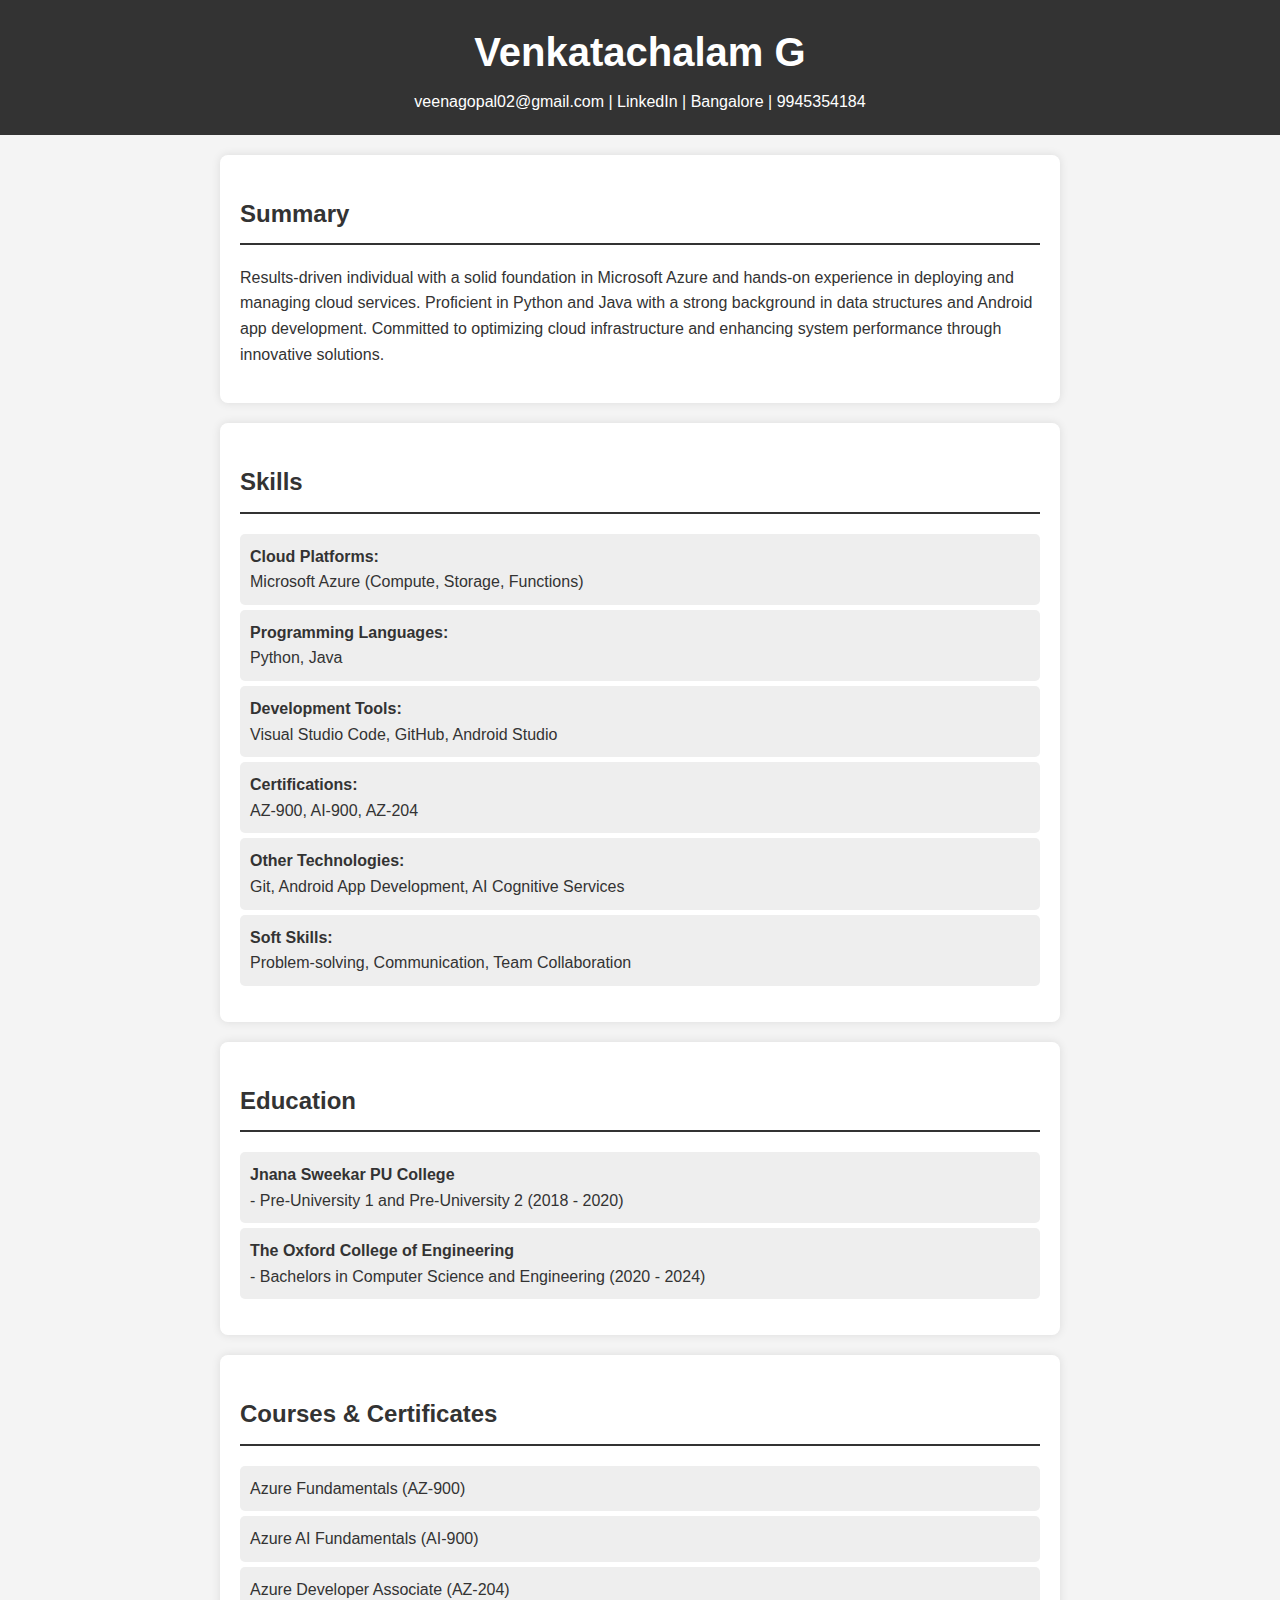
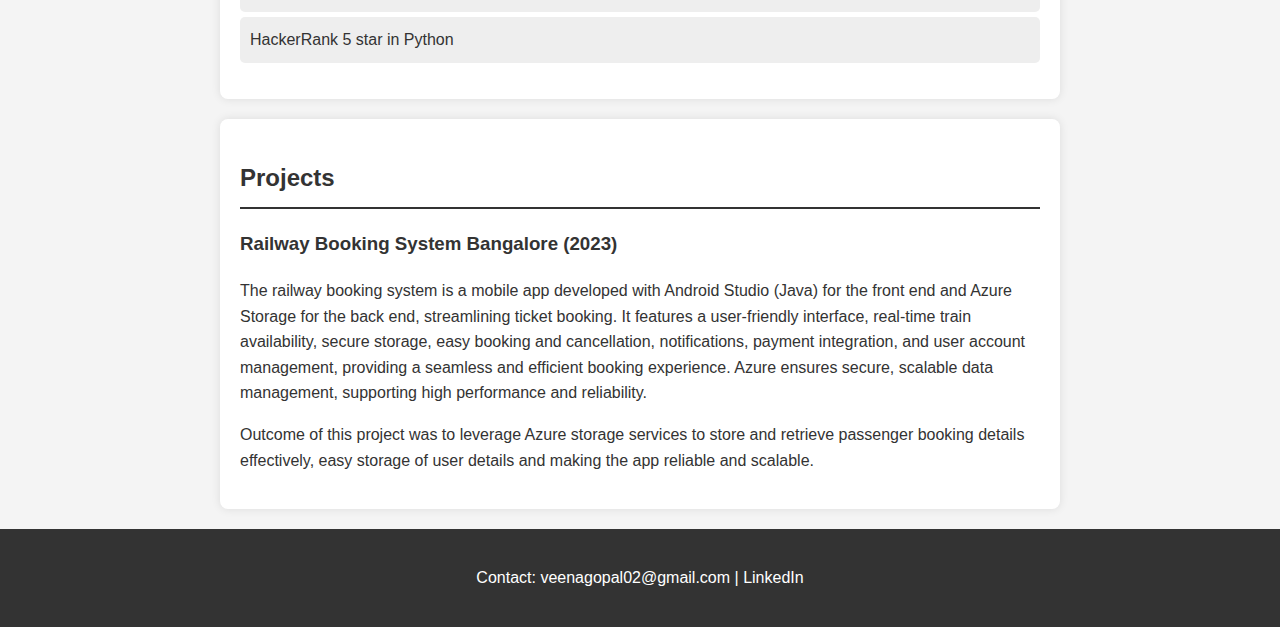
==== index.html @ cfda8464 "Rename resume.html to index.html" ====
<!DOCTYPE html>
<html lang="en">
<head>
    <meta charset="UTF-8">
    <meta name="viewport" content="width=device-width, initial-scale=1.0">
    <title>Venkatachalam G's Resume</title>
    <link rel="stylesheet" href="styles.css">
</head>
<body>
    <header>
        <h1>Venkatachalam G</h1>
        <p><a href="mailto:veenagopal02@gmail.com">veenagopal02@gmail.com</a> | <a href="https://www.linkedin.com/in/venkatachalam-g-23966923b">LinkedIn</a> | Bangalore | 9945354184</p>
    </header>

    <section id="summary">
        <h2>Summary</h2>
        <p>Results-driven individual with a solid foundation in Microsoft Azure and hands-on experience in deploying and managing cloud services. Proficient in Python and Java with a strong background in data structures and Android app development. Committed to optimizing cloud infrastructure and enhancing system performance through innovative solutions.</p>
    </section>

    <section id="skills">
        <h2>Skills</h2>
        <ul>
            <li><strong>Cloud Platforms:</strong> Microsoft Azure (Compute, Storage, Functions)</li>
            <li><strong>Programming Languages:</strong> Python, Java</li>
            <li><strong>Development Tools:</strong> Visual Studio Code, GitHub, Android Studio</li>
            <li><strong>Certifications:</strong> AZ-900, AI-900, AZ-204</li>
            <li><strong>Other Technologies:</strong> Git, Android App Development, AI Cognitive Services</li>
            <li><strong>Soft Skills:</strong> Problem-solving, Communication, Team Collaboration</li>
        </ul>
    </section>

    <section id="education">
        <h2>Education</h2>
        <ul>
            <li><strong>Jnana Sweekar PU College</strong> - Pre-University 1 and Pre-University 2 (2018 - 2020)</li>
            <li><strong>The Oxford College of Engineering</strong> - Bachelors in Computer Science and Engineering (2020 - 2024)</li>
        </ul>
    </section>

    <section id="courses-certificates">
        <h2>Courses & Certificates</h2>
        <ul>
            <li>Azure Fundamentals (AZ-900)</li>
            <li>Azure AI Fundamentals (AI-900)</li>
            <li>Azure Developer Associate (AZ-204)</li>
            <li>HackerRank 5 star in Python</li>
        </ul>
    </section>

    <section id="projects">
        <h2>Projects</h2>
        <h3>Railway Booking System Bangalore (2023)</h3>
        <p>The railway booking system is a mobile app developed with Android Studio (Java) for the front end and Azure Storage for the back end, streamlining ticket booking. It features a user-friendly interface, real-time train availability, secure storage, easy booking and cancellation, notifications, payment integration, and user account management, providing a seamless and efficient booking experience. Azure ensures secure, scalable data management, supporting high performance and reliability.</p>
        <p>Outcome of this project was to leverage Azure storage services to store and retrieve passenger booking details effectively, easy storage of user details and making the app reliable and scalable.</p>
    </section>

    <footer>
        <p>Contact: <a href="mailto:veenagopal02@gmail.com">veenagopal02@gmail.com</a> | <a href="https://www.linkedin.com/in/venkatachalam-g-23966923b">LinkedIn</a></p>
    </footer>
</body>
</html>
---- styles.css ----
/* styles.css */

body {
    font-family: Arial, sans-serif;
    line-height: 1.6;
    margin: 0;
    padding: 0;
    background-color: #f4f4f4;
    color: #333;
}

header {
    background: #333;
    color: #fff;
    padding: 20px 0;
    text-align: center;
}

header h1 {
    margin: 0;
    font-size: 2.5em;
}

header p {
    margin: 5px 0 0;
}

header a {
    color: #fff;
    text-decoration: none;
}

header a:hover {
    text-decoration: underline;
}

section {
    padding: 20px;
    margin: 20px auto;
    max-width: 800px;
    background: #fff;
    border-radius: 8px;
    box-shadow: 0 0 10px rgba(0, 0, 0, 0.1);
}

h2 {
    border-bottom: 2px solid #333;
    padding-bottom: 10px;
    margin-bottom: 20px;
}

ul {
    list-style: none;
    padding: 0;
}

ul li {
    background: #eee;
    margin: 5px 0;
    padding: 10px;
    border-radius: 5px;
}

ul li strong {
    display: block;
}

footer {
    text-align: center;
    padding: 20px;
    background: #333;
    color: #fff;
}

footer a {
    color: #fff;
    text-decoration: none;
}

footer a:hover {
    text-decoration: underline;
}
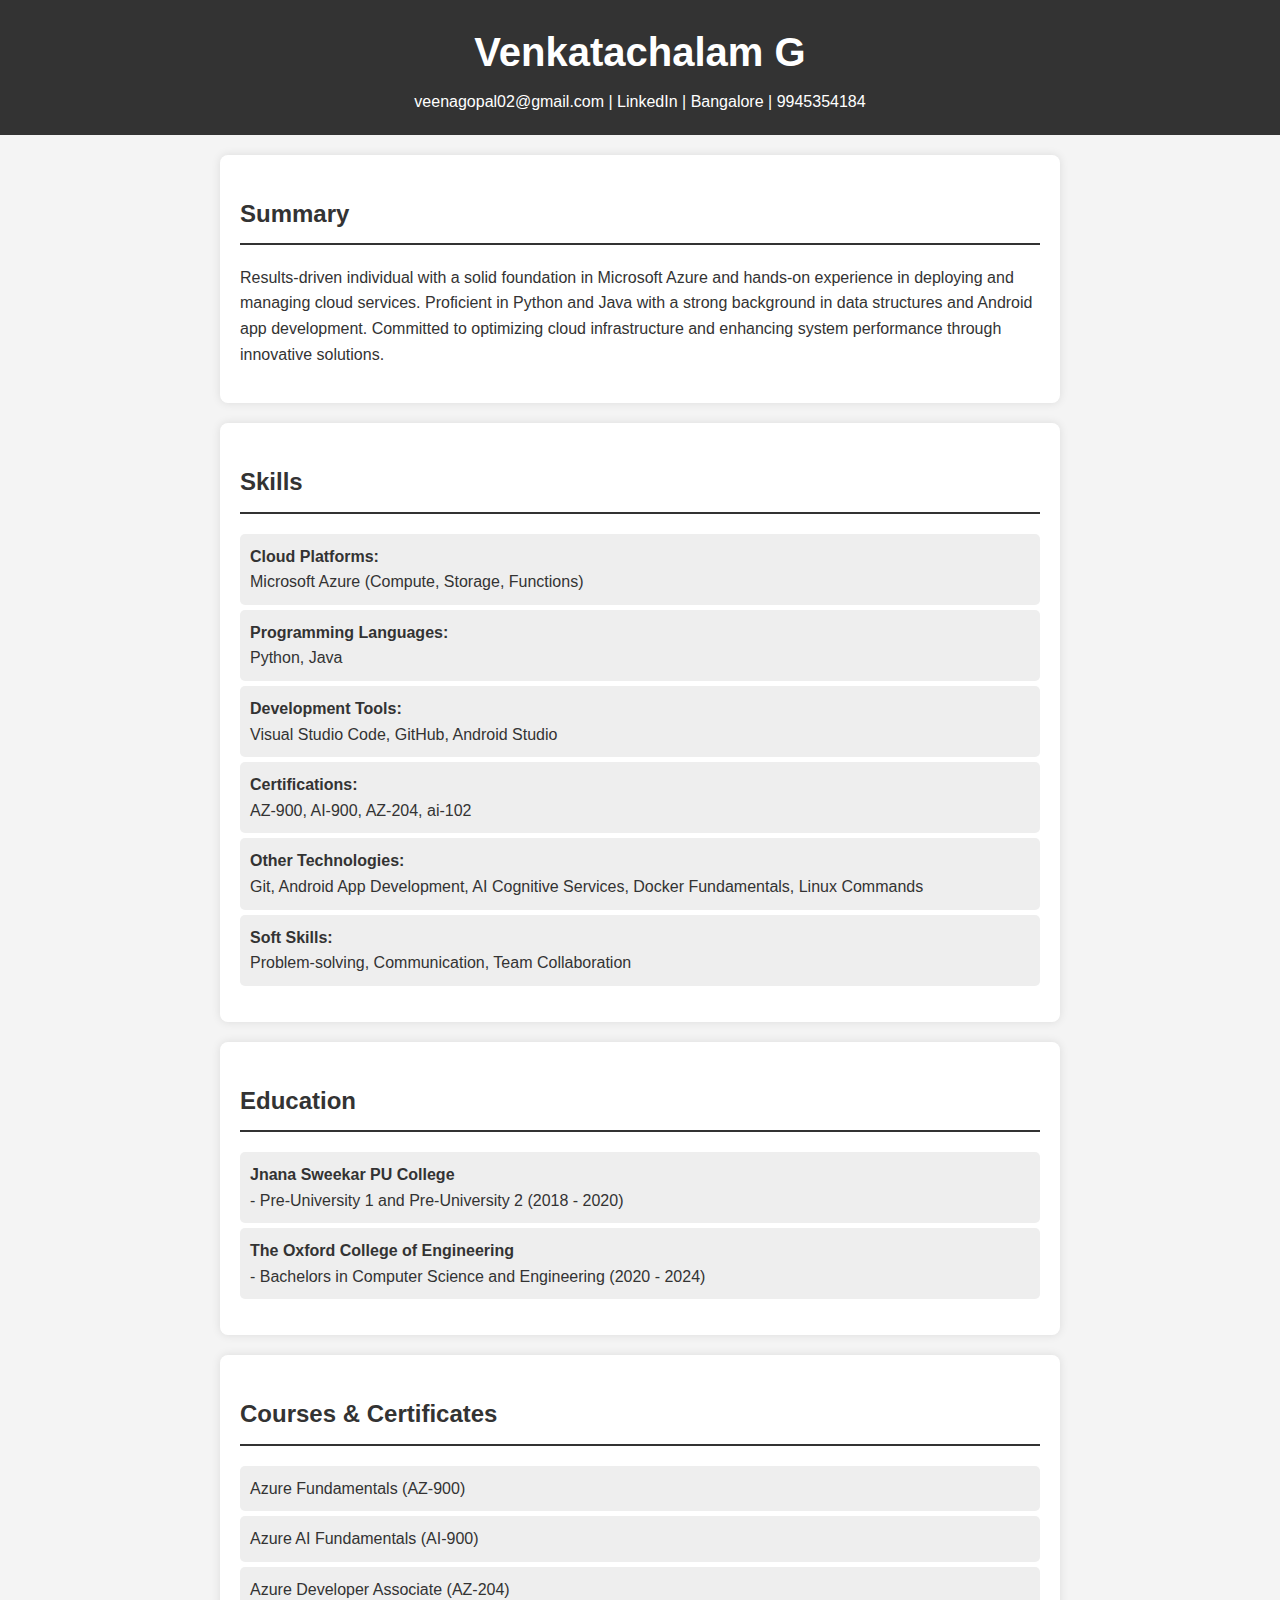
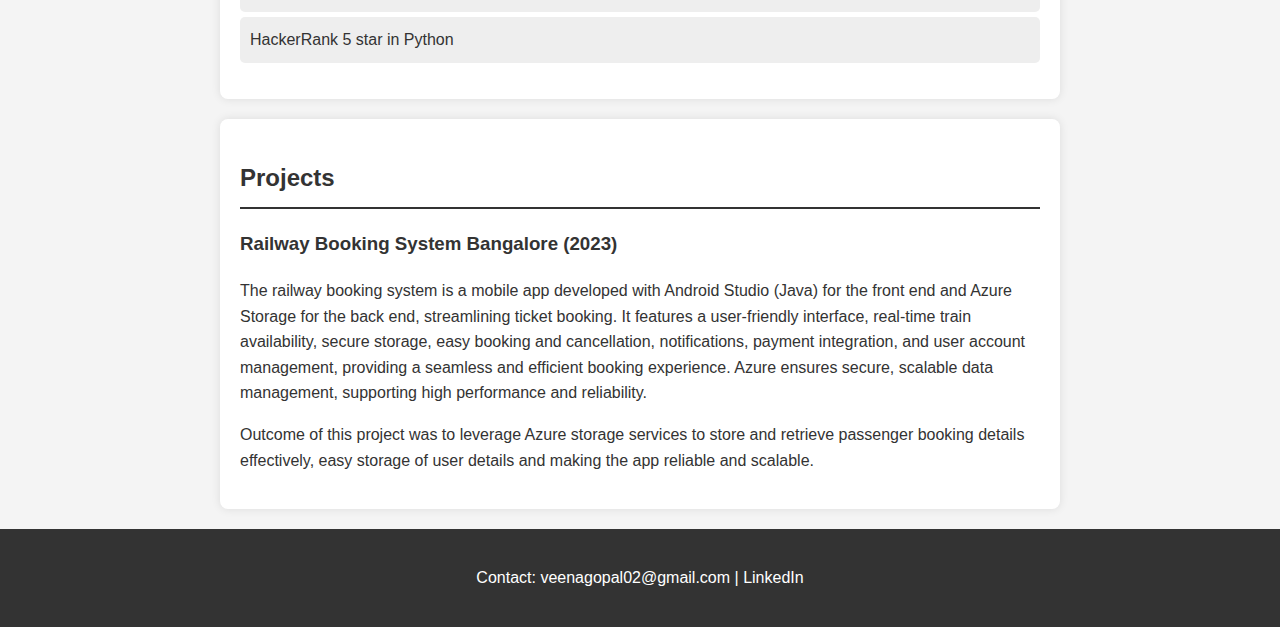
==== commit 0f79cba2: "Updated Certifications and Other Technologies" ====
--- a/index.html
+++ b/index.html
@@ -23,8 +23,8 @@
             <li><strong>Cloud Platforms:</strong> Microsoft Azure (Compute, Storage, Functions)</li>
             <li><strong>Programming Languages:</strong> Python, Java</li>
             <li><strong>Development Tools:</strong> Visual Studio Code, GitHub, Android Studio</li>
-            <li><strong>Certifications:</strong> AZ-900, AI-900, AZ-204</li>
-            <li><strong>Other Technologies:</strong> Git, Android App Development, AI Cognitive Services</li>
+            <li><strong>Certifications:</strong> AZ-900, AI-900, AZ-204, ai-102</li>
+            <li><strong>Other Technologies:</strong> Git, Android App Development, AI Cognitive Services, Docker Fundamentals, Linux Commands</li>
             <li><strong>Soft Skills:</strong> Problem-solving, Communication, Team Collaboration</li>
         </ul>
     </section>
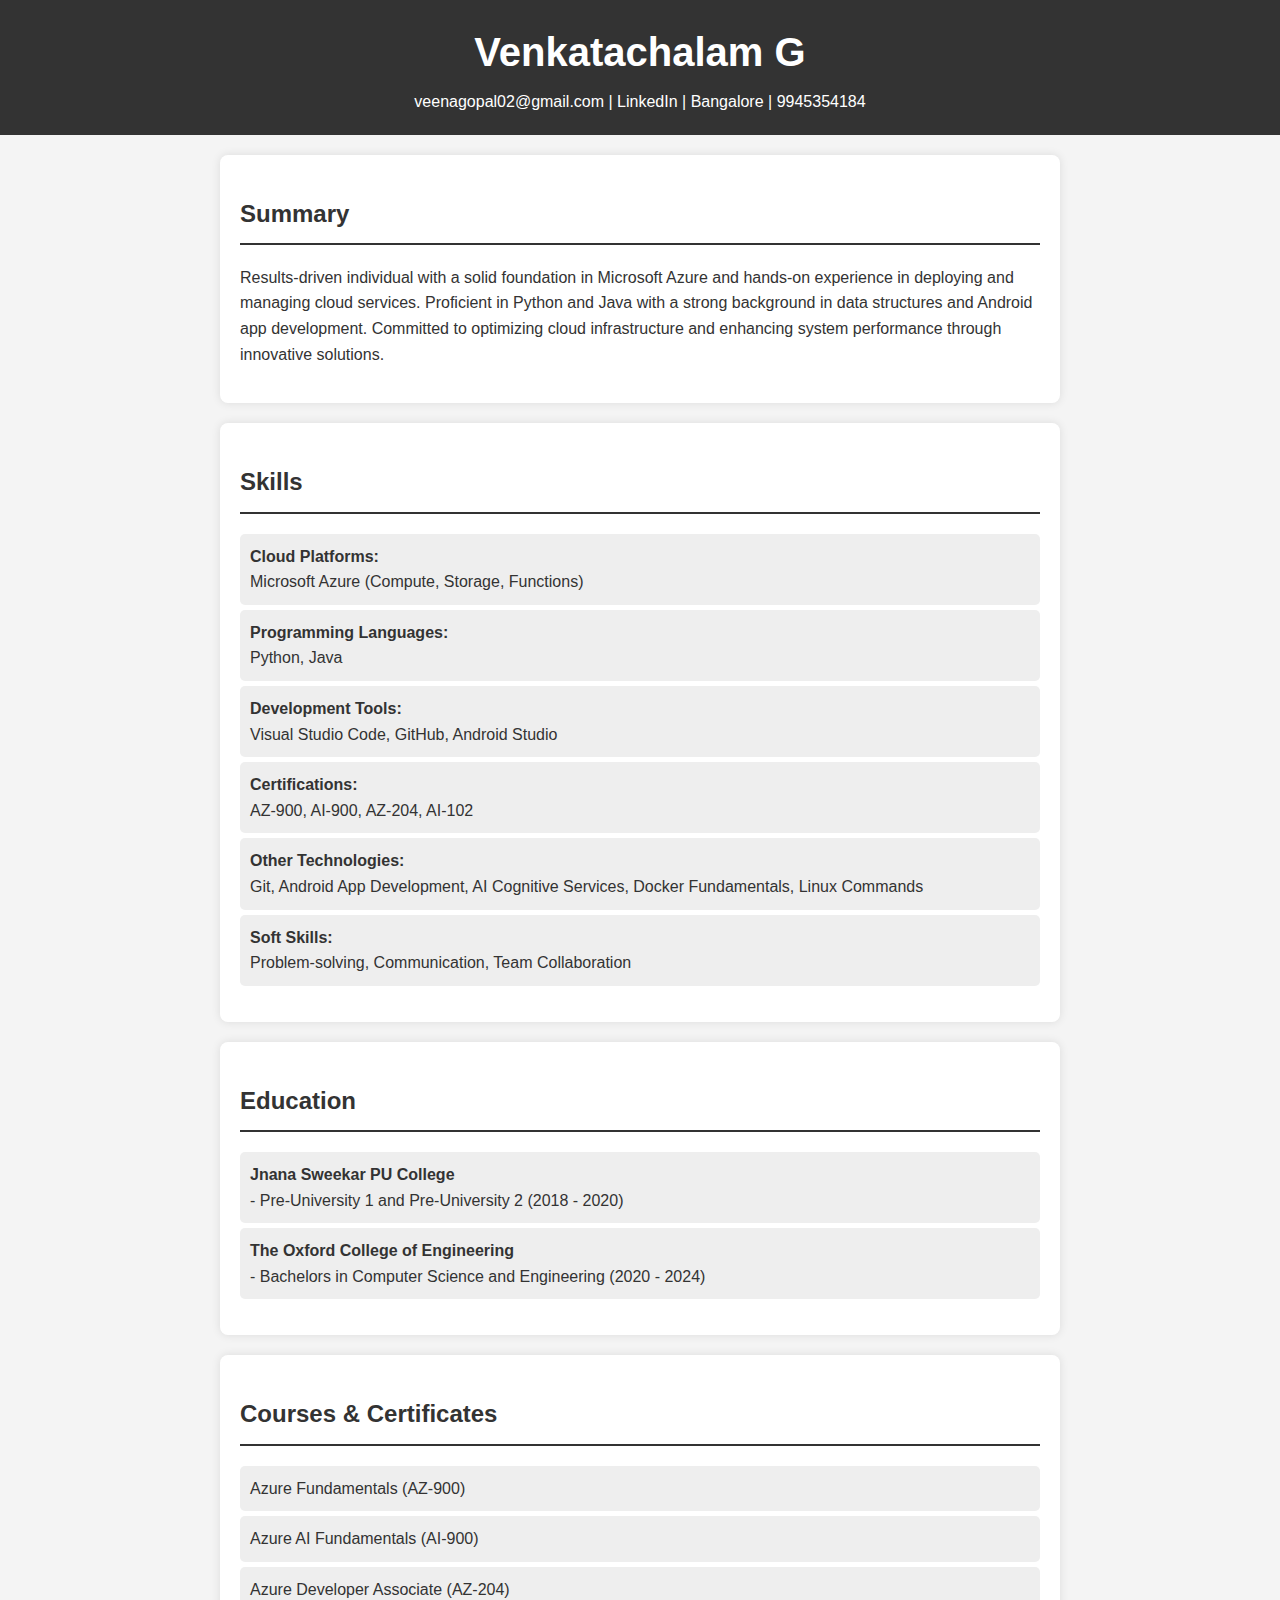
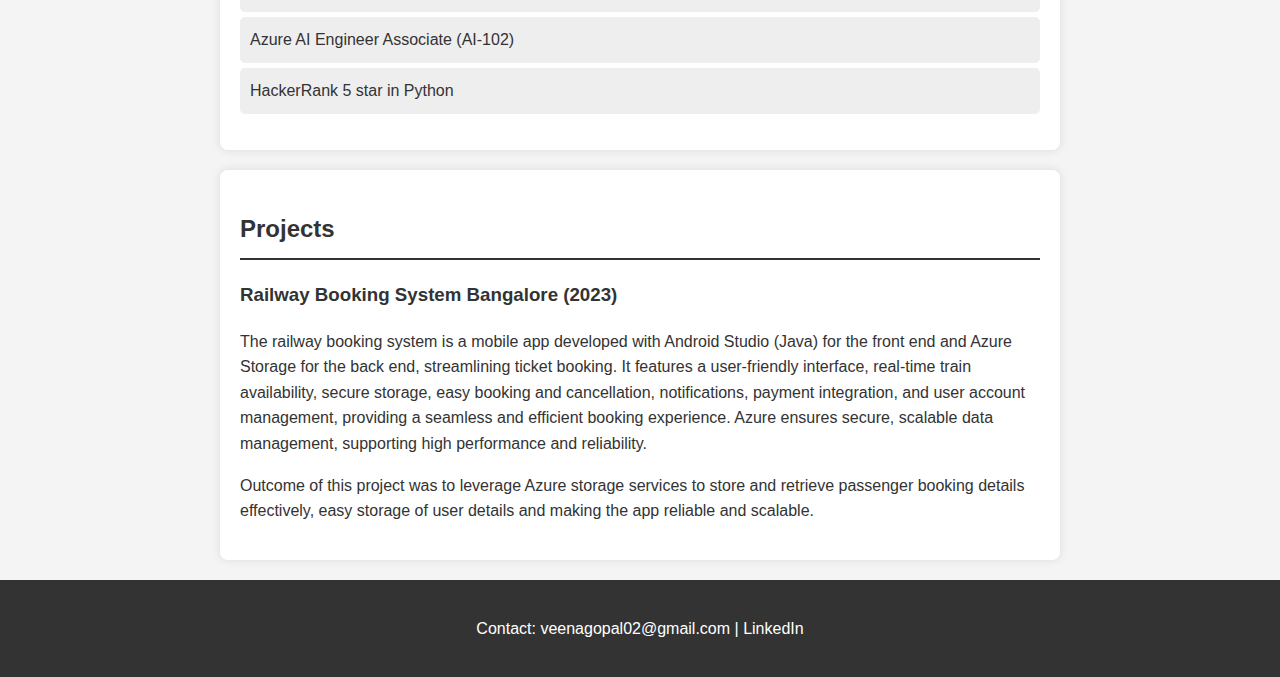
==== commit b8aeef43: "minor update to index.html" ====
--- a/index.html
+++ b/index.html
@@ -23,7 +23,7 @@
             <li><strong>Cloud Platforms:</strong> Microsoft Azure (Compute, Storage, Functions)</li>
             <li><strong>Programming Languages:</strong> Python, Java</li>
             <li><strong>Development Tools:</strong> Visual Studio Code, GitHub, Android Studio</li>
-            <li><strong>Certifications:</strong> AZ-900, AI-900, AZ-204, ai-102</li>
+            <li><strong>Certifications:</strong> AZ-900, AI-900, AZ-204, AI-102</li>
             <li><strong>Other Technologies:</strong> Git, Android App Development, AI Cognitive Services, Docker Fundamentals, Linux Commands</li>
             <li><strong>Soft Skills:</strong> Problem-solving, Communication, Team Collaboration</li>
         </ul>
@@ -43,6 +43,7 @@
             <li>Azure Fundamentals (AZ-900)</li>
             <li>Azure AI Fundamentals (AI-900)</li>
             <li>Azure Developer Associate (AZ-204)</li>
+            <li>Azure AI Engineer Associate (AI-102)</li>
             <li>HackerRank 5 star in Python</li>
         </ul>
     </section>
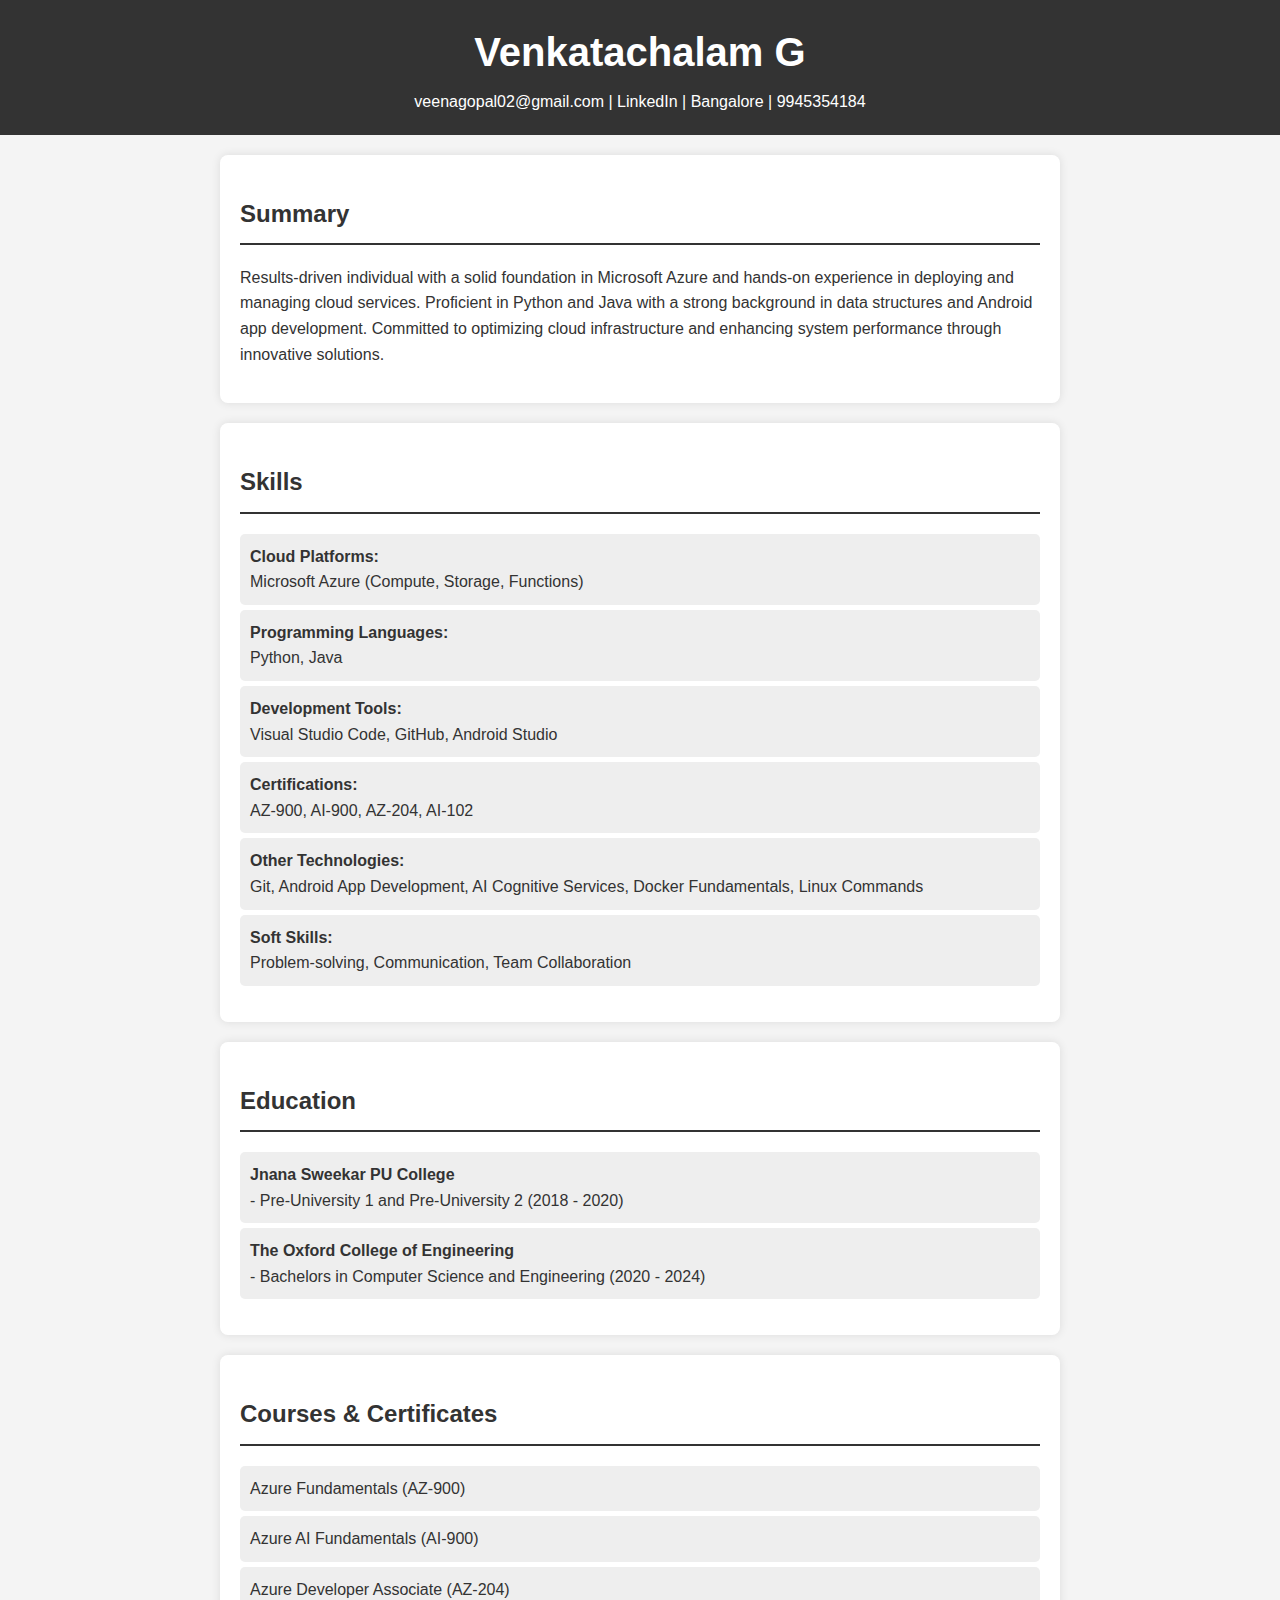
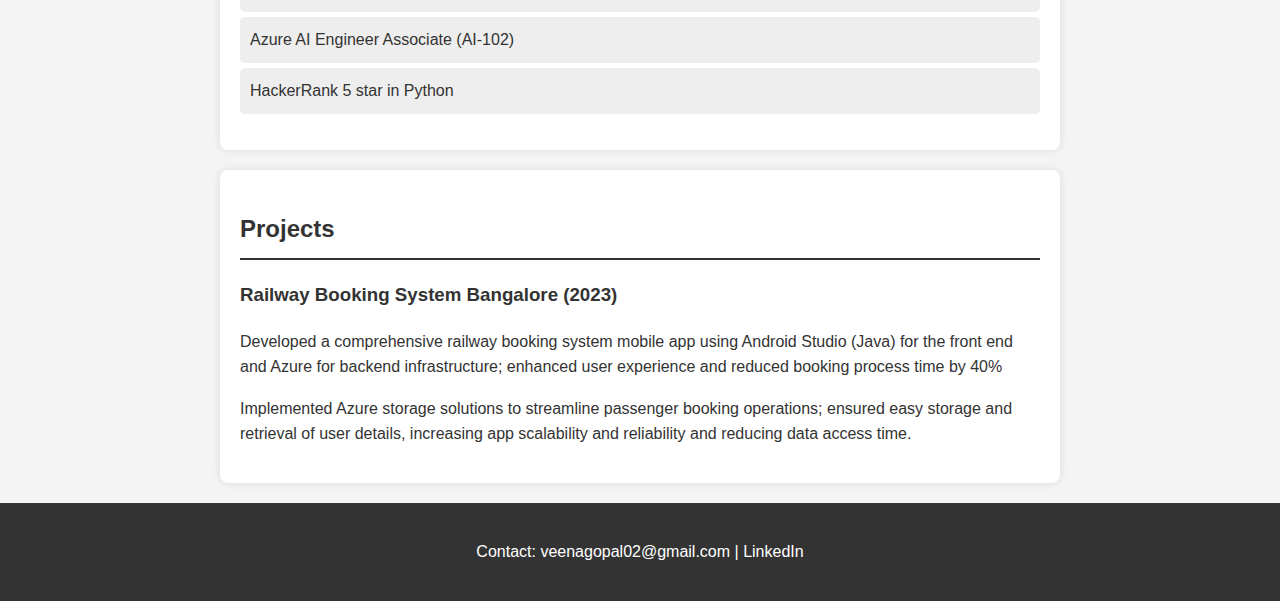
==== commit 4ffc8c0d: "Rephrased project section.html" ====
--- a/index.html
+++ b/index.html
@@ -51,8 +51,8 @@
     <section id="projects">
         <h2>Projects</h2>
         <h3>Railway Booking System Bangalore (2023)</h3>
-        <p>The railway booking system is a mobile app developed with Android Studio (Java) for the front end and Azure Storage for the back end, streamlining ticket booking. It features a user-friendly interface, real-time train availability, secure storage, easy booking and cancellation, notifications, payment integration, and user account management, providing a seamless and efficient booking experience. Azure ensures secure, scalable data management, supporting high performance and reliability.</p>
-        <p>Outcome of this project was to leverage Azure storage services to store and retrieve passenger booking details effectively, easy storage of user details and making the app reliable and scalable.</p>
+        <p>Developed a comprehensive railway booking system mobile app using Android Studio (Java) for the front end and Azure for backend infrastructure; enhanced user experience and reduced booking process time by 40%</p>
+        <p>Implemented Azure storage solutions to streamline passenger booking operations; ensured easy storage and retrieval of user details, increasing app scalability and reliability and reducing data access time.</p>
     </section>
 
     <footer>
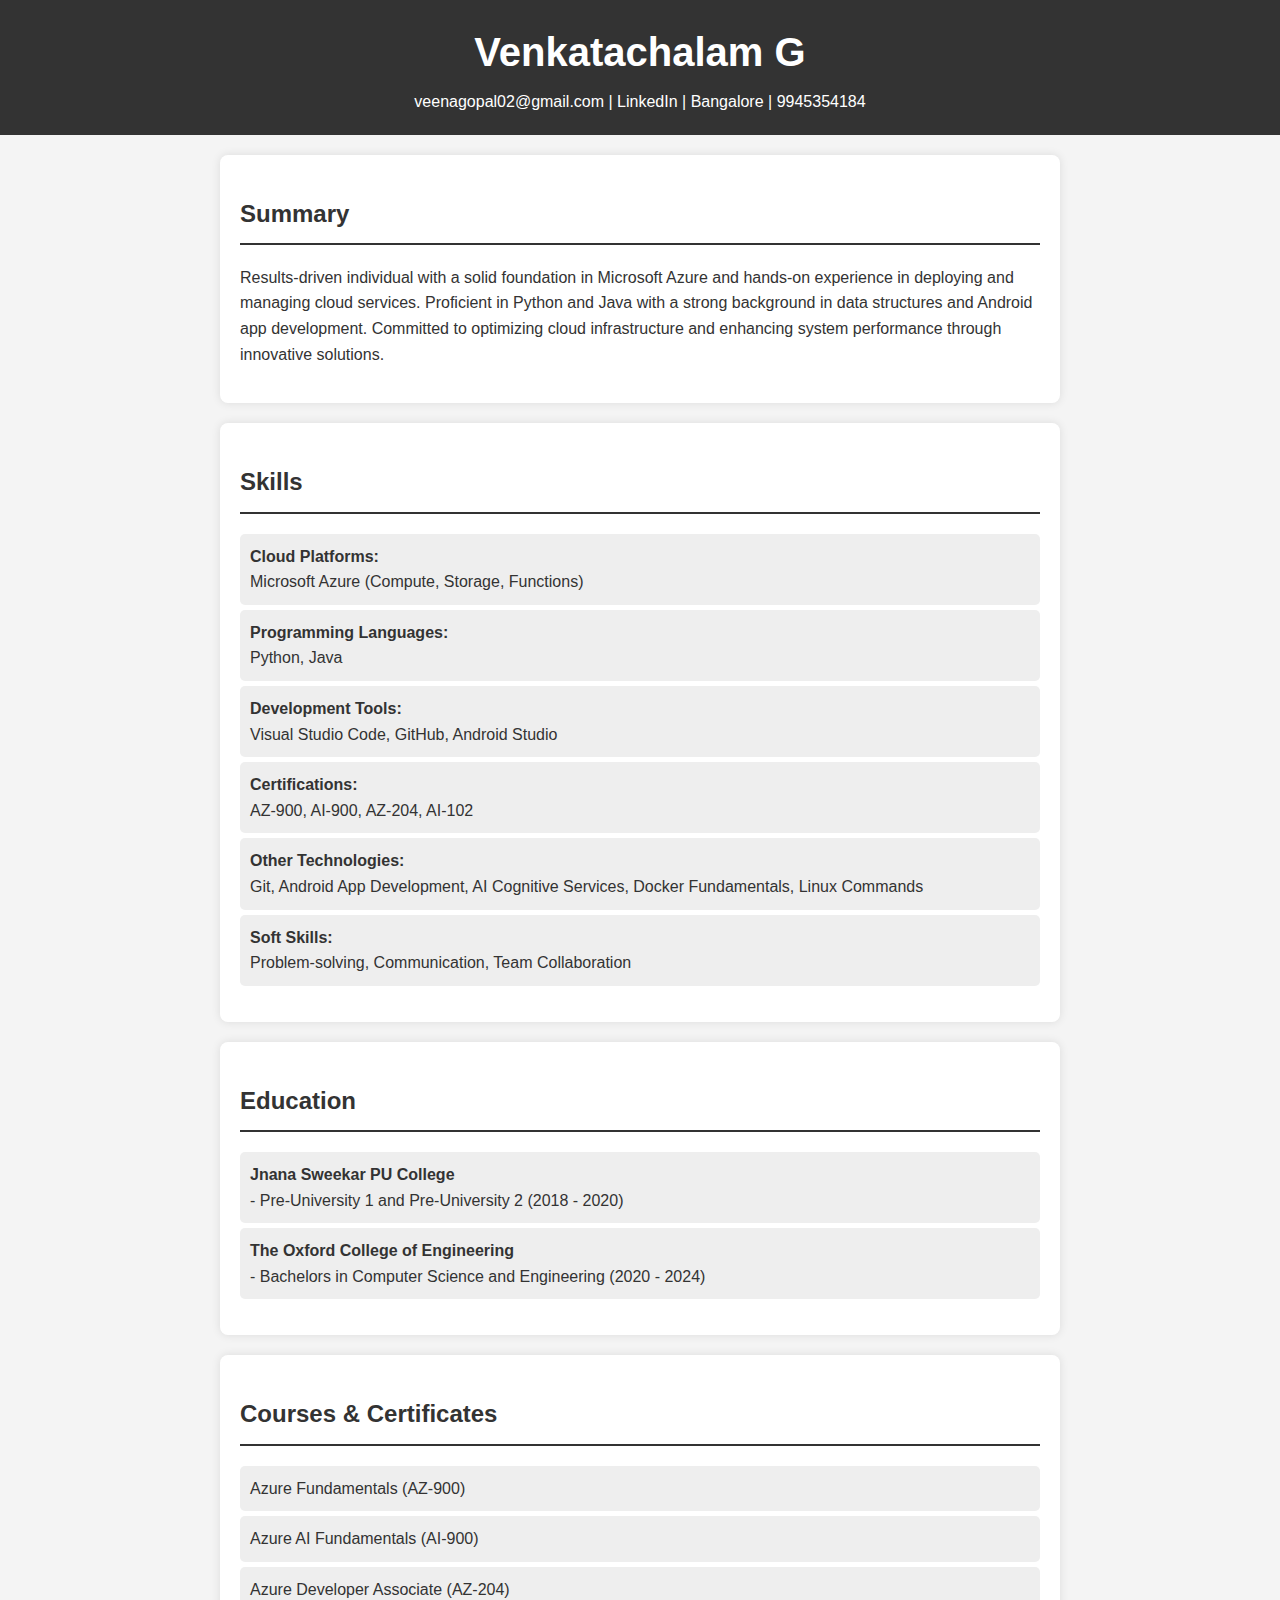
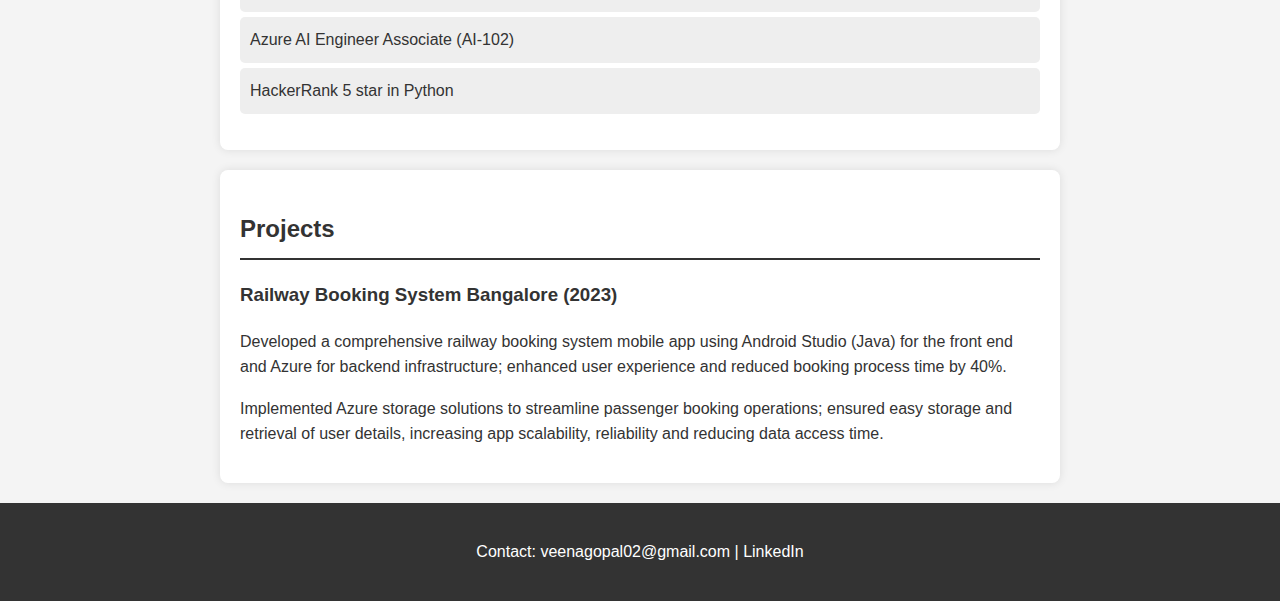
==== commit 4a65bb9f: "Update index.html" ====
--- a/index.html
+++ b/index.html
@@ -51,8 +51,8 @@
     <section id="projects">
         <h2>Projects</h2>
         <h3>Railway Booking System Bangalore (2023)</h3>
-        <p>Developed a comprehensive railway booking system mobile app using Android Studio (Java) for the front end and Azure for backend infrastructure; enhanced user experience and reduced booking process time by 40%</p>
-        <p>Implemented Azure storage solutions to streamline passenger booking operations; ensured easy storage and retrieval of user details, increasing app scalability and reliability and reducing data access time.</p>
+        <p>Developed a comprehensive railway booking system mobile app using Android Studio (Java) for the front end and Azure for backend infrastructure; enhanced user experience and reduced booking process time by 40%.</p>
+        <p>Implemented Azure storage solutions to streamline passenger booking operations; ensured easy storage and retrieval of user details, increasing app scalability, reliability and reducing data access time.</p>
     </section>
 
     <footer>
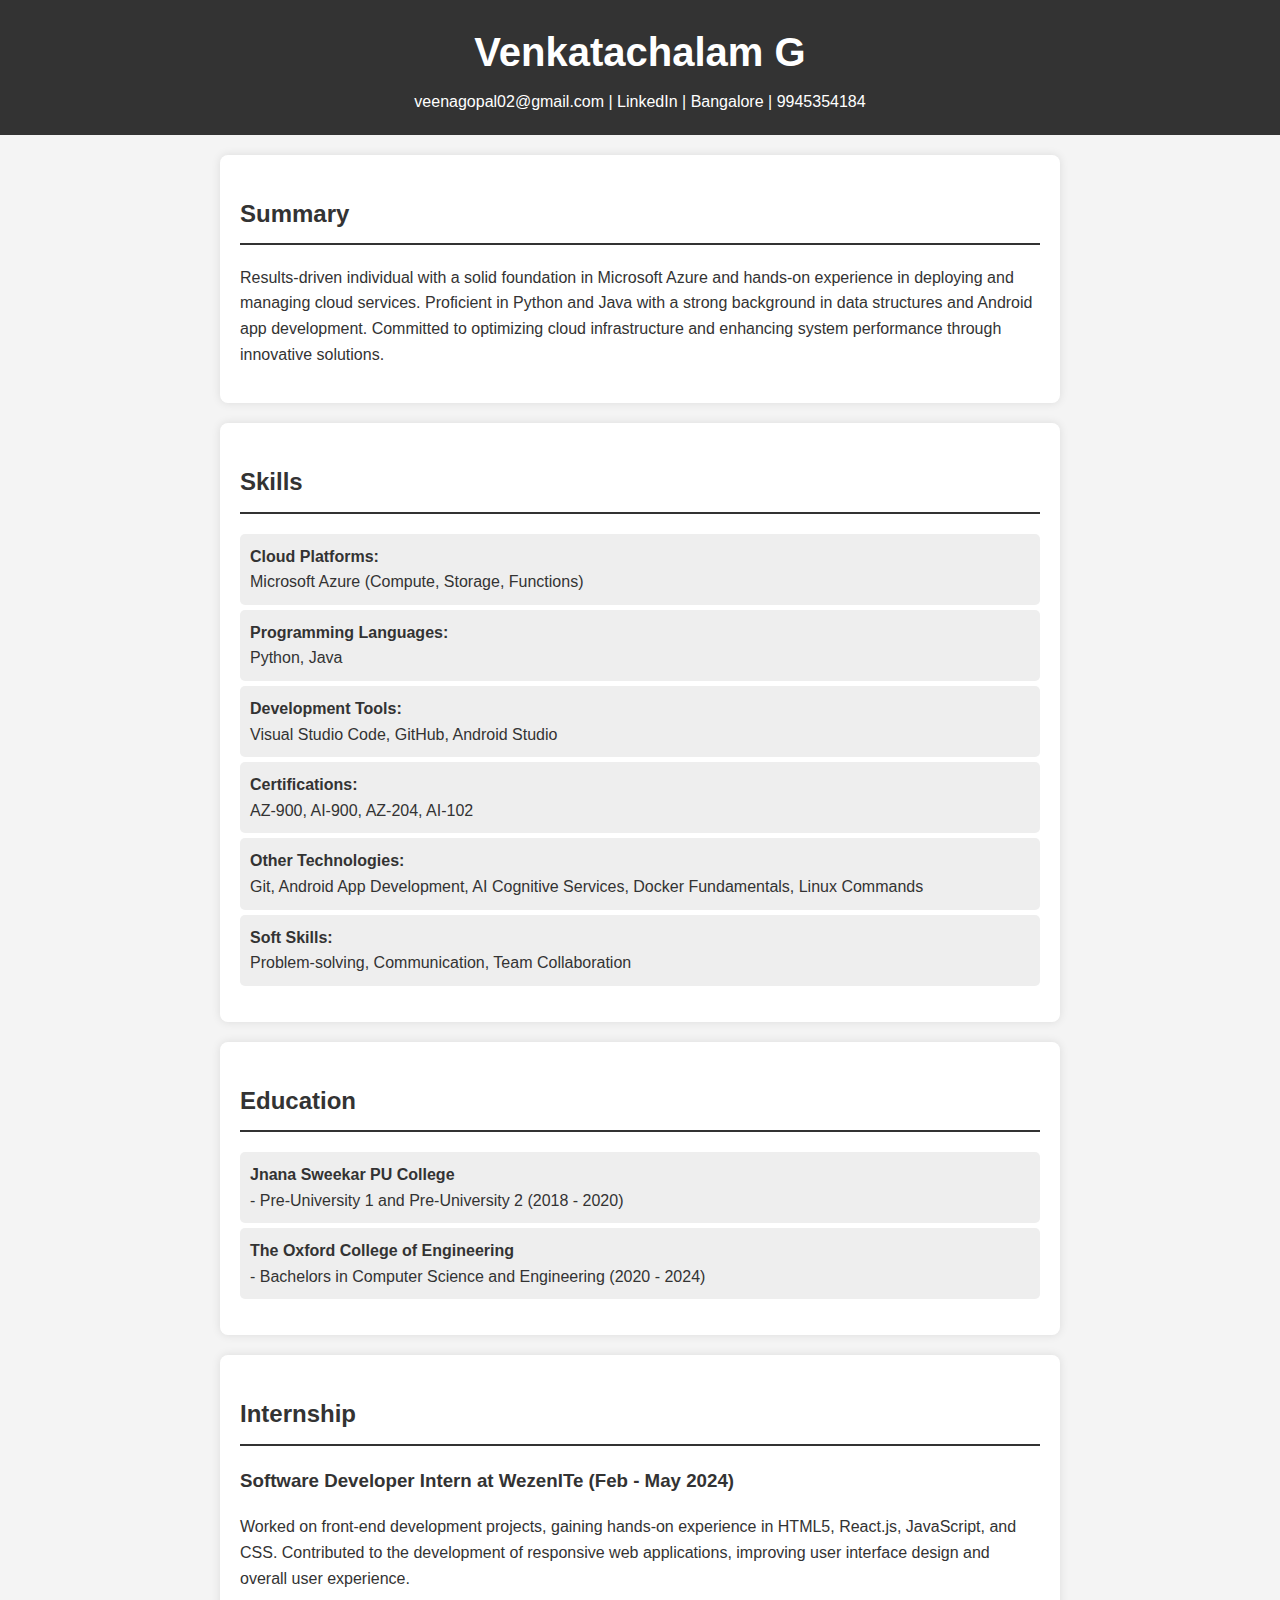
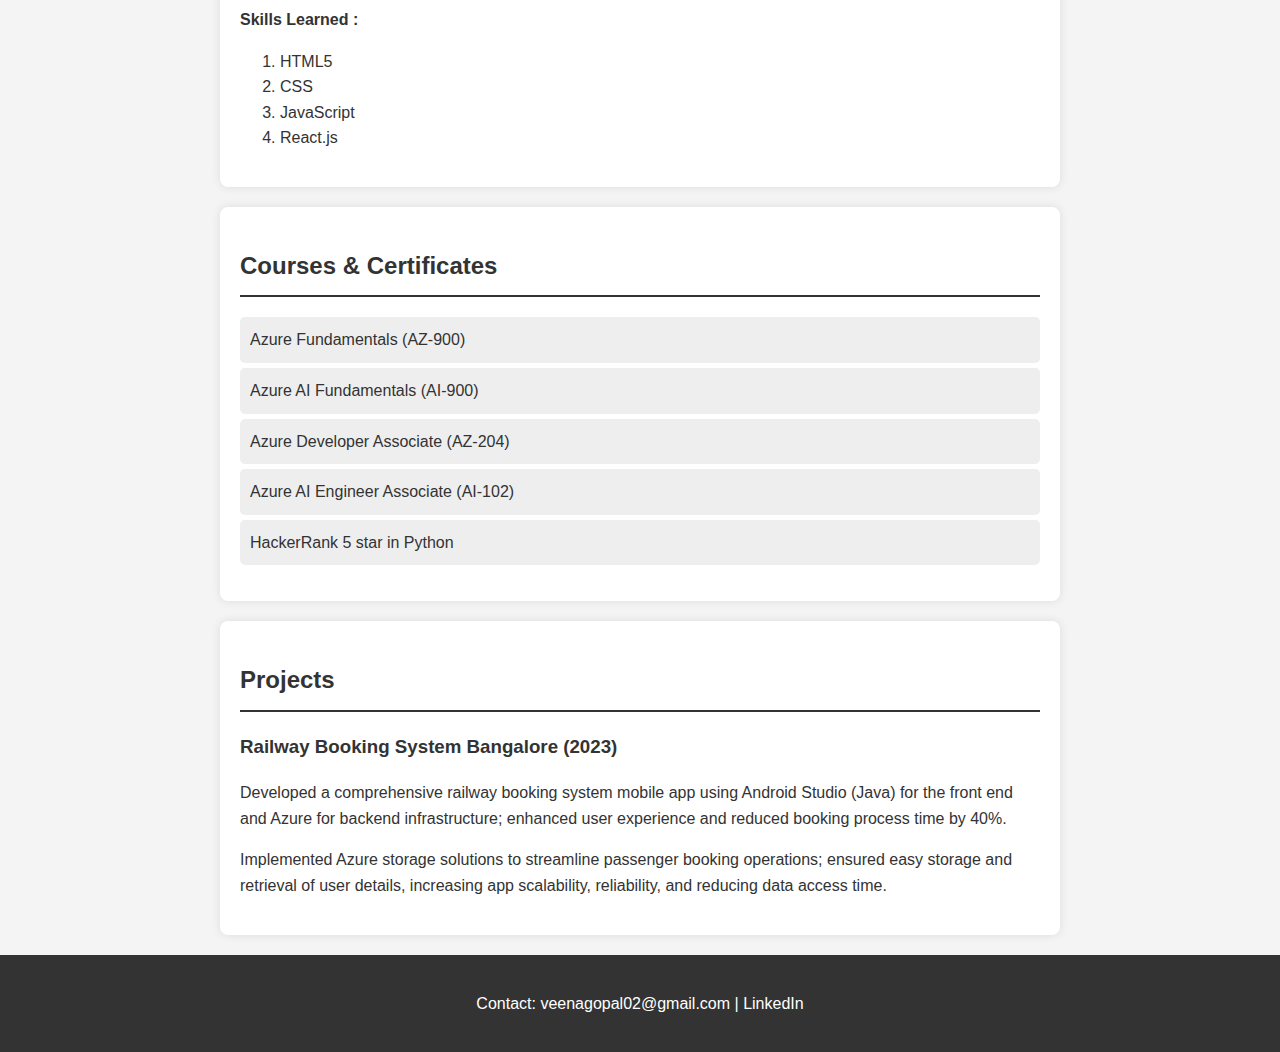
==== commit 9143f916: "Added Internship Section in Resume" ====
--- a/index.html
+++ b/index.html
@@ -37,6 +37,19 @@
         </ul>
     </section>
 
+    <section id="internship">
+        <h2>Internship</h2>
+        <h3>Software Developer Intern at WezenITe (Feb - May 2024)</h3>
+        <p>Worked on front-end development projects, gaining hands-on experience in HTML5, React.js, JavaScript, and CSS. Contributed to the development of responsive web applications, improving user interface design and overall user experience.</p>
+        <strong> Skills Learned :</strong>
+        <ol>
+            <li>HTML5</li>
+            <li>CSS</li>
+            <li>JavaScript</li>
+            <li>React.js</li>
+        </ol>
+    </section>
+
     <section id="courses-certificates">
         <h2>Courses & Certificates</h2>
         <ul>
@@ -52,7 +65,7 @@
         <h2>Projects</h2>
         <h3>Railway Booking System Bangalore (2023)</h3>
         <p>Developed a comprehensive railway booking system mobile app using Android Studio (Java) for the front end and Azure for backend infrastructure; enhanced user experience and reduced booking process time by 40%.</p>
-        <p>Implemented Azure storage solutions to streamline passenger booking operations; ensured easy storage and retrieval of user details, increasing app scalability, reliability and reducing data access time.</p>
+        <p>Implemented Azure storage solutions to streamline passenger booking operations; ensured easy storage and retrieval of user details, increasing app scalability, reliability, and reducing data access time.</p>
     </section>
 
     <footer>
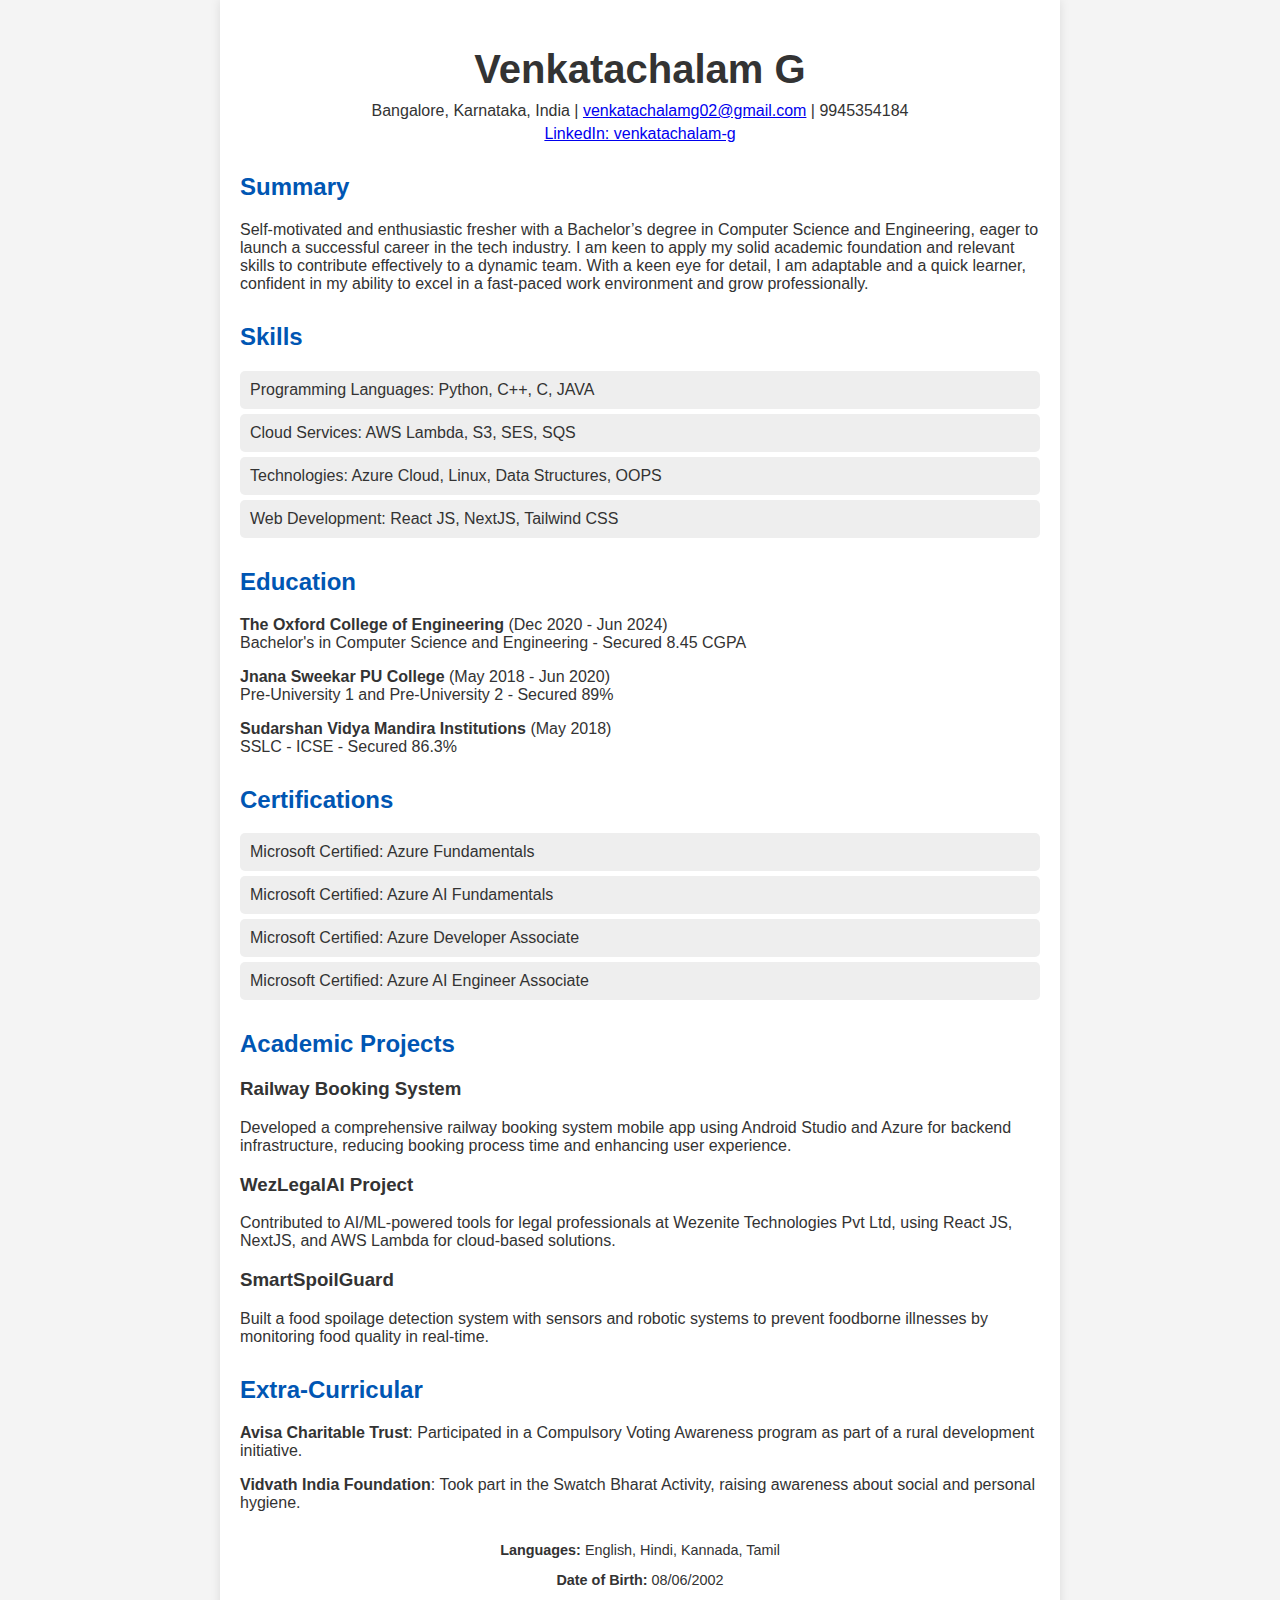
==== commit 3a738a7d: "New Resume hosted" ====
--- a/index.html
+++ b/index.html
@@ -3,73 +3,72 @@
 <head>
     <meta charset="UTF-8">
     <meta name="viewport" content="width=device-width, initial-scale=1.0">
-    <title>Venkatachalam G's Resume</title>
-    <link rel="stylesheet" href="styles.css">
+    <meta http-equiv="X-UA-Compatible" content="ie=edge">
+    <title>Venkatachalam's Resume</title>
+    <link rel="stylesheet" href="style.css">
 </head>
 <body>
-    <header>
-        <h1>Venkatachalam G</h1>
-        <p><a href="mailto:veenagopal02@gmail.com">veenagopal02@gmail.com</a> | <a href="https://www.linkedin.com/in/venkatachalam-g-23966923b">LinkedIn</a> | Bangalore | 9945354184</p>
-    </header>
+    <div class="container">
+        <header>
+            <h1>Venkatachalam G</h1>
+            <p>Bangalore, Karnataka, India | <a href="mailto:venkatachalamg02@gmail.com">venkatachalamg02@gmail.com</a> | 9945354184</p>
+            <p><a href="http://www.linkedin.com/in/venkatachalam-g">LinkedIn: venkatachalam-g</a></p>
+        </header>
 
-    <section id="summary">
-        <h2>Summary</h2>
-        <p>Results-driven individual with a solid foundation in Microsoft Azure and hands-on experience in deploying and managing cloud services. Proficient in Python and Java with a strong background in data structures and Android app development. Committed to optimizing cloud infrastructure and enhancing system performance through innovative solutions.</p>
-    </section>
+        <section>
+            <h2>Summary</h2>
+            <p>Self-motivated and enthusiastic fresher with a Bachelor’s degree in Computer Science and Engineering, eager to launch a successful career in the tech industry. I am keen to apply my solid academic foundation and relevant skills to contribute effectively to a dynamic team. With a keen eye for detail, I am adaptable and a quick learner, confident in my ability to excel in a fast-paced work environment and grow professionally.</p>
+        </section>
 
-    <section id="skills">
-        <h2>Skills</h2>
-        <ul>
-            <li><strong>Cloud Platforms:</strong> Microsoft Azure (Compute, Storage, Functions)</li>
-            <li><strong>Programming Languages:</strong> Python, Java</li>
-            <li><strong>Development Tools:</strong> Visual Studio Code, GitHub, Android Studio</li>
-            <li><strong>Certifications:</strong> AZ-900, AI-900, AZ-204, AI-102</li>
-            <li><strong>Other Technologies:</strong> Git, Android App Development, AI Cognitive Services, Docker Fundamentals, Linux Commands</li>
-            <li><strong>Soft Skills:</strong> Problem-solving, Communication, Team Collaboration</li>
-        </ul>
-    </section>
+        <section>
+            <h2>Skills</h2>
+            <ul>
+                <li>Programming Languages: Python, C++, C, JAVA</li>
+                <li>Cloud Services: AWS Lambda, S3, SES, SQS</li>
+                <li>Technologies: Azure Cloud, Linux, Data Structures, OOPS</li>
+                <li>Web Development: React JS, NextJS, Tailwind CSS</li>
+            </ul>
+        </section>
 
-    <section id="education">
-        <h2>Education</h2>
-        <ul>
-            <li><strong>Jnana Sweekar PU College</strong> - Pre-University 1 and Pre-University 2 (2018 - 2020)</li>
-            <li><strong>The Oxford College of Engineering</strong> - Bachelors in Computer Science and Engineering (2020 - 2024)</li>
-        </ul>
-    </section>
+        <section>
+            <h2>Education</h2>
+            <p><strong>The Oxford College of Engineering</strong> (Dec 2020 - Jun 2024)<br>Bachelor's in Computer Science and Engineering - Secured 8.45 CGPA</p>
+            <p><strong>Jnana Sweekar PU College</strong> (May 2018 - Jun 2020)<br>Pre-University 1 and Pre-University 2 - Secured 89%</p>
+            <p><strong>Sudarshan Vidya Mandira Institutions</strong> (May 2018)<br>SSLC - ICSE - Secured 86.3%</p>
+        </section>
 
-    <section id="internship">
-        <h2>Internship</h2>
-        <h3>Software Developer Intern at WezenITe (Feb - May 2024)</h3>
-        <p>Worked on front-end development projects, gaining hands-on experience in HTML5, React.js, JavaScript, and CSS. Contributed to the development of responsive web applications, improving user interface design and overall user experience.</p>
-        <strong> Skills Learned :</strong>
-        <ol>
-            <li>HTML5</li>
-            <li>CSS</li>
-            <li>JavaScript</li>
-            <li>React.js</li>
-        </ol>
-    </section>
+        <section>
+            <h2>Certifications</h2>
+            <ul>
+                <li>Microsoft Certified: Azure Fundamentals</li>
+                <li>Microsoft Certified: Azure AI Fundamentals</li>
+                <li>Microsoft Certified: Azure Developer Associate</li>
+                <li>Microsoft Certified: Azure AI Engineer Associate</li>
+            </ul>
+        </section>
 
-    <section id="courses-certificates">
-        <h2>Courses & Certificates</h2>
-        <ul>
-            <li>Azure Fundamentals (AZ-900)</li>
-            <li>Azure AI Fundamentals (AI-900)</li>
-            <li>Azure Developer Associate (AZ-204)</li>
-            <li>Azure AI Engineer Associate (AI-102)</li>
-            <li>HackerRank 5 star in Python</li>
-        </ul>
-    </section>
+        <section>
+            <h2>Academic Projects</h2>
+            <h3>Railway Booking System</h3>
+            <p>Developed a comprehensive railway booking system mobile app using Android Studio and Azure for backend infrastructure, reducing booking process time and enhancing user experience.</p>
 
-    <section id="projects">
-        <h2>Projects</h2>
-        <h3>Railway Booking System Bangalore (2023)</h3>
-        <p>Developed a comprehensive railway booking system mobile app using Android Studio (Java) for the front end and Azure for backend infrastructure; enhanced user experience and reduced booking process time by 40%.</p>
-        <p>Implemented Azure storage solutions to streamline passenger booking operations; ensured easy storage and retrieval of user details, increasing app scalability, reliability, and reducing data access time.</p>
-    </section>
+            <h3>WezLegalAI Project</h3>
+            <p>Contributed to AI/ML-powered tools for legal professionals at Wezenite Technologies Pvt Ltd, using React JS, NextJS, and AWS Lambda for cloud-based solutions.</p>
 
-    <footer>
-        <p>Contact: <a href="mailto:veenagopal02@gmail.com">veenagopal02@gmail.com</a> | <a href="https://www.linkedin.com/in/venkatachalam-g-23966923b">LinkedIn</a></p>
-    </footer>
+            <h3>SmartSpoilGuard</h3>
+            <p>Built a food spoilage detection system with sensors and robotic systems to prevent foodborne illnesses by monitoring food quality in real-time.</p>
+        </section>
+
+        <section>
+            <h2>Extra-Curricular</h2>
+            <p><strong>Avisa Charitable Trust</strong>: Participated in a Compulsory Voting Awareness program as part of a rural development initiative.</p>
+            <p><strong>Vidvath India Foundation</strong>: Took part in the Swatch Bharat Activity, raising awareness about social and personal hygiene.</p>
+        </section>
+
+        <footer>
+            <p><strong>Languages:</strong> English, Hindi, Kannada, Tamil</p>
+            <p><strong>Date of Birth:</strong> 08/06/2002</p>
+        </footer>
+    </div>
 </body>
 </html>
--- a/style.css
+++ b/style.css
@@ -0,0 +1,52 @@
+body {
+    font-family: Arial, sans-serif;
+    margin: 0;
+    padding: 0;
+    background-color: #f4f4f4;
+    color: #333;
+}
+
+.container {
+    max-width: 800px;
+    margin: 0 auto;
+    padding: 20px;
+    background-color: #fff;
+    box-shadow: 0 0 10px rgba(0,0,0,0.1);
+}
+
+header {
+    text-align: center;
+    margin-bottom: 30px;
+}
+
+header h1 {
+    margin-bottom: 10px;
+    font-size: 2.5em;
+}
+
+header p {
+    margin: 5px 0;
+}
+
+h2 {
+    color: #0056b3;
+    margin-top: 30px;
+}
+
+ul {
+    list-style-type: none;
+    padding-left: 0;
+}
+
+ul li {
+    background: #eee;
+    margin: 5px 0;
+    padding: 10px;
+    border-radius: 5px;
+}
+
+footer {
+    margin-top: 30px;
+    text-align: center;
+    font-size: 0.9em;
+}
